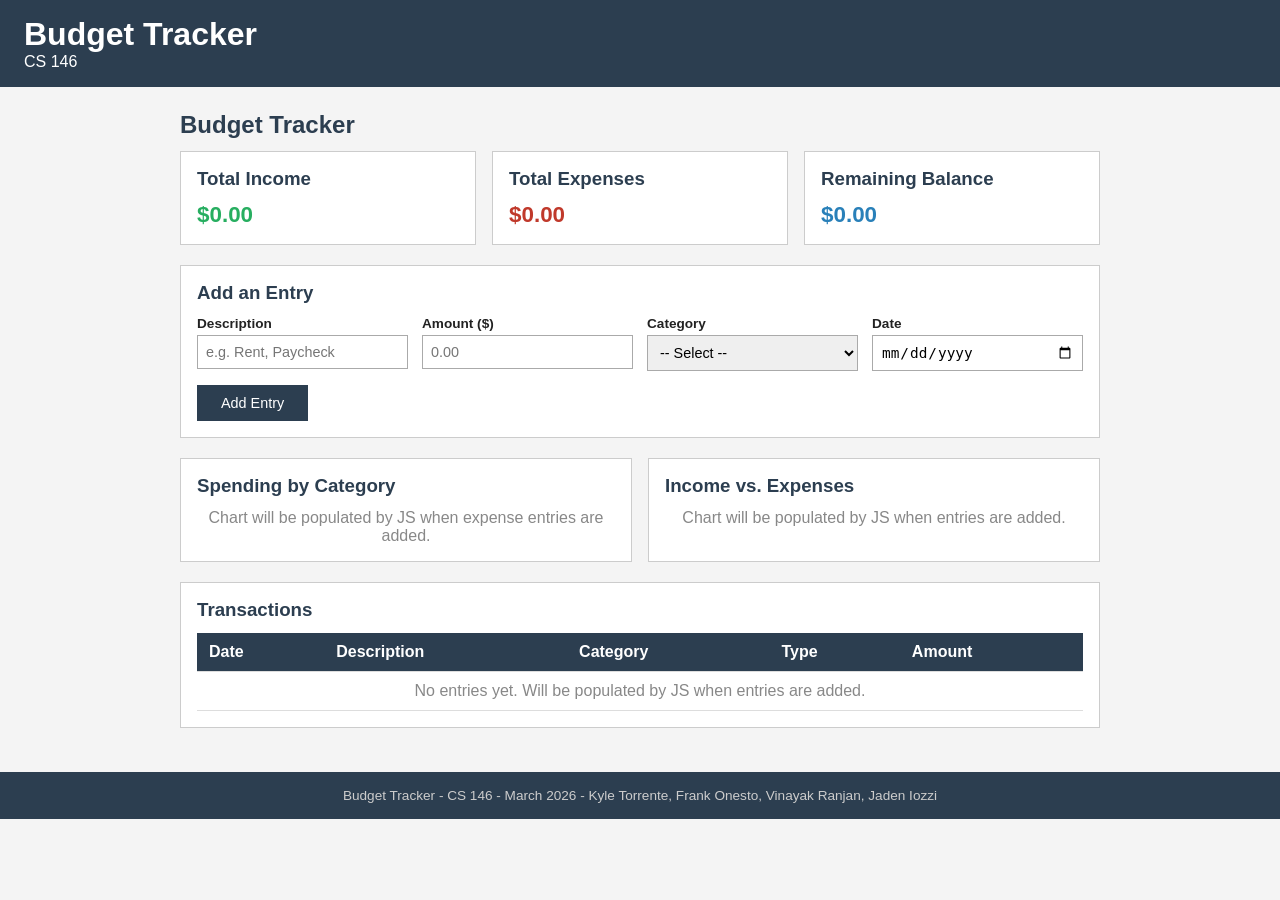
==== budget.html @ f27f0740 "added budget html and css" ====
<!DOCTYPE html>
<html lang="en">
<head>
  <meta charset="UTF-8" />
  <meta name="viewport" content="width=device-width, initial-scale=1.0" />
  <title>Budget Tracker</title>
  <link rel="stylesheet" href="budget.css" />
</head>
<body>

  <header>
    <h1>Budget Tracker</h1>
    <p>CS 146</p>
  </header>

  <main class="container">

    <h2>Budget Tracker</h2>

    <div class="row">
      <div class="box">
        <h3>Total Income</h3>
        <p class="amount income">$0.00</p>
      </div>
      <div class="box">
        <h3>Total Expenses</h3>
        <p class="amount expense">$0.00</p>
      </div>
      <div class="box">
        <h3>Remaining Balance</h3>
        <p class="amount balance">$0.00</p>
      </div>
    </div>

    <div class="box">
      <h3>Add an Entry</h3>
      <form id="entry-form">
        <div class="field-row">
          <div class="field">
            <label for="description">Description</label>
            <input type="text" id="description" placeholder="e.g. Rent, Paycheck" />
          </div>
          <div class="field">
            <label for="amount">Amount ($)</label>
            <input type="number" id="amount" placeholder="0.00" min="0" step="0.01" />
          </div>
          <div class="field">
            <label for="category">Category</label>
            <select id="category">
              <option value="">-- Select --</option>
              <optgroup label="Income">
                <option value="Salary">Salary</option>
                <option value="Freelance">Freelance</option>
                <option value="Other Income">Other Income</option>
              </optgroup>
              <optgroup label="Expenses">
                <option value="Housing">Housing</option>
                <option value="Food">Food</option>
                <option value="Transport">Transport</option>
                <option value="Entertainment">Entertainment</option>
                <option value="Health">Health</option>
                <option value="Education">Education</option>
                <option value="Other Expense">Other Expense</option>
              </optgroup>
            </select>
          </div>
          <div class="field">
            <label for="date">Date</label>
            <input type="date" id="date" />
          </div>
        </div>
        <button type="submit">Add Entry</button>
      </form>
    </div>

    <div class="row">
      <div class="box">
        <h3>Spending by Category</h3>
        <p class="empty">Chart will be populated by JS when expense entries are added.</p>
      </div>
      <div class="box">
        <h3>Income vs. Expenses</h3>
        <p class="empty">Chart will be populated by JS when entries are added.</p>
      </div>
    </div>
    
    <div class="box">
      <h3>Transactions</h3>
      <table>
        <thead>
          <tr>
            <th>Date</th>
            <th>Description</th>
            <th>Category</th>
            <th>Type</th>
            <th>Amount</th>
          </tr>
        </thead>
        <tbody>
          <tr>
            <td colspan="5" class="empty">No entries yet. Will be populated by JS when entries are added.</td>
          </tr>
        </tbody>
      </table>
    </div>

  </main>

  <footer>
    <p>Budget Tracker - CS 146 - March 2026 - Kyle Torrente, Frank Onesto, Vinayak Ranjan, Jaden Iozzi</p>
  </footer>

</body>
</html>
---- budget.css ----
* { box-sizing: border-box; margin: 0; padding: 0; }

body { font-family: Arial, sans-serif; background: #f4f4f4; color: #222; }

header, footer {
  background: #2c3e50;
  color: #fff;
  padding: 16px 24px;
}

footer { text-align: center; font-size: 0.85rem; color: #ccc; }

.container { max-width: 960px; margin: 0 auto; padding: 24px 20px; }

h2, h3 { color: #2c3e50; margin-bottom: 12px; }

.box { background: #fff; border: 1px solid #ccc; padding: 16px; margin-bottom: 20px; }

.row { display: flex; gap: 16px; margin-bottom: 20px; }
.row .box { flex: 1; margin-bottom: 0; }

.amount { font-size: 1.4rem; font-weight: bold; }
.income  { color: #27ae60; }
.expense { color: #c0392b; }
.balance { color: #2980b9; }

.field-row { display: flex; gap: 14px; margin-bottom: 14px; }
.field { display: flex; flex-direction: column; gap: 4px; flex: 1; }

label { font-size: 0.85rem; font-weight: bold; }
input, select { padding: 8px; border: 1px solid #aaa; font-size: 0.9rem; width: 100%; }

button { padding: 10px 24px; background: #2c3e50; color: #fff; border: none; font-size: 0.9rem; cursor: pointer; }
button:hover { background: #1a252f; }

table { width: 100%; border-collapse: collapse; }
th, td { padding: 10px 12px; text-align: left; border-bottom: 1px solid #ddd; }
thead { background: #2c3e50; color: #fff; }
.empty { text-align: center; color: #888; }
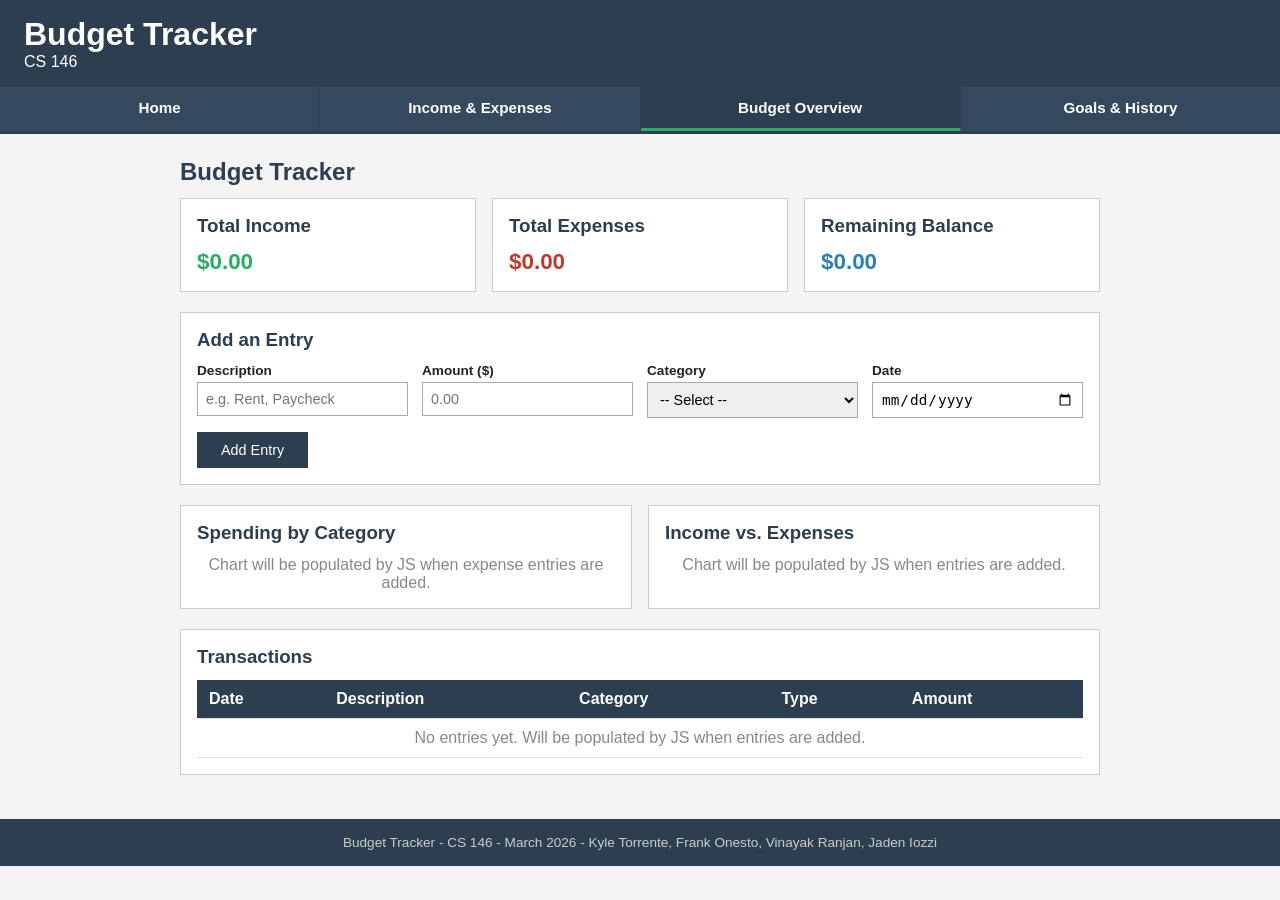
==== commit 7b3467d0: "added index.html index.css and nav bar for other pages" ====
--- a/budget.html
+++ b/budget.html
@@ -12,6 +12,13 @@
     <h1>Budget Tracker</h1>
     <p>CS 146</p>
   </header>
+
+  <nav>
+    <a href="index.html">Home</a>
+    <a href="income-expenses.html">Income & Expenses</a>
+    <a href="budget.html" class="active">Budget Overview</a>
+    <a href="goals.html">Goals & History</a>
+  </nav>
 
   <main class="container">
 
--- a/budget.css
+++ b/budget.css
@@ -9,6 +9,40 @@
 }
 
 footer { text-align: center; font-size: 0.85rem; color: #ccc; }
+
+nav {
+  background: #34495e;
+  padding: 0;
+  display: flex;
+  flex-wrap: wrap;
+  gap: 0;
+  border-bottom: 3px solid #2c3e50;
+}
+
+nav a {
+  flex: 1;
+  padding: 12px 16px;
+  color: #fff;
+  text-decoration: none;
+  text-align: center;
+  font-weight: bold;
+  font-size: 0.95rem;
+  border-right: 1px solid #2c3e50;
+  transition: background-color 0.3s ease;
+}
+
+nav a:last-child {
+  border-right: none;
+}
+
+nav a:hover {
+  background: #2c3e50;
+}
+
+nav a.active {
+  background: #2c3e50;
+  border-bottom: 3px solid #27ae60;
+}
 
 .container { max-width: 960px; margin: 0 auto; padding: 24px 20px; }
 
